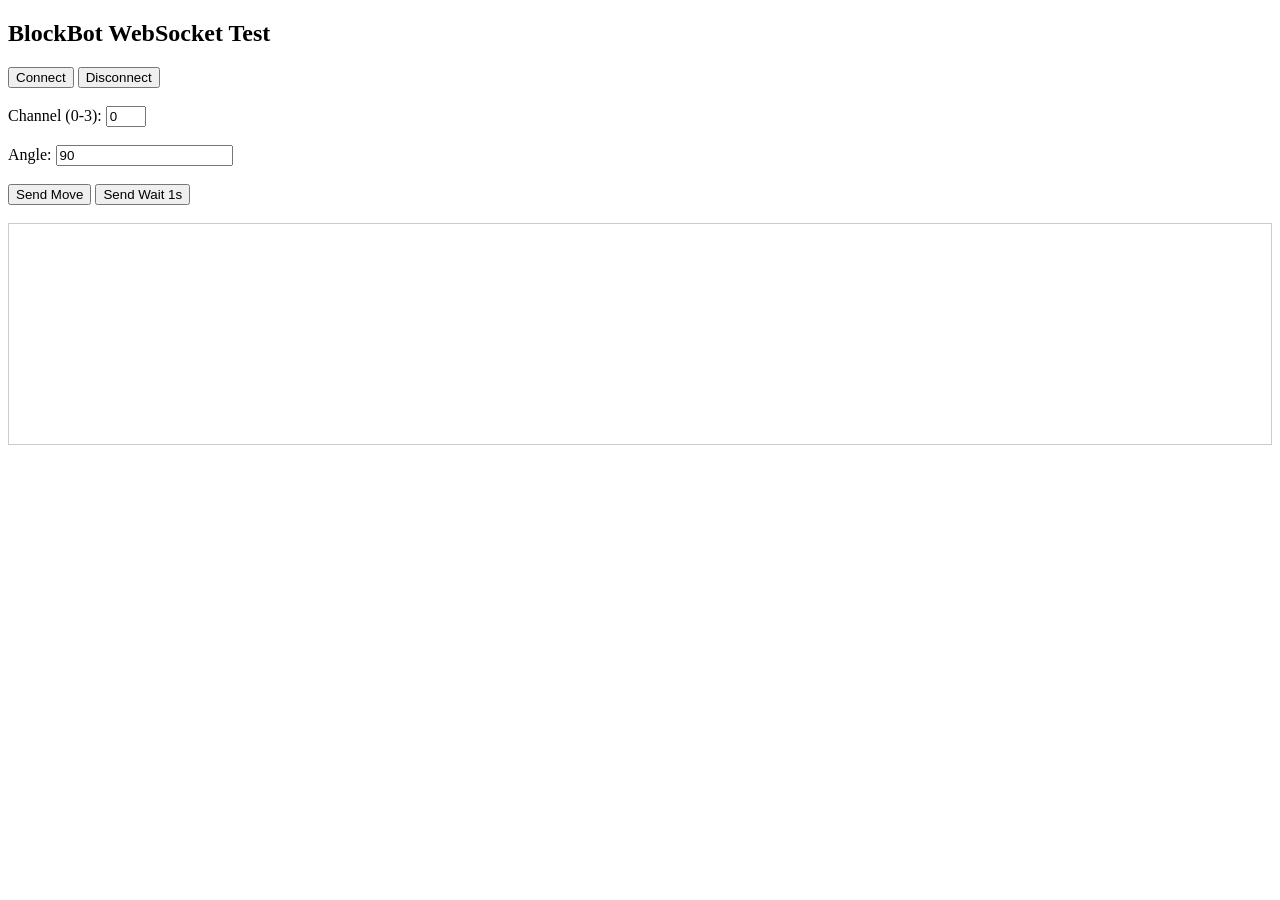
==== test.html @ bde56883 "Replace Microdot WebSocket with raw asyncio server; add browser test page" ====
<!DOCTYPE html>
<html>
<head>
  <title>BlockBot Test</title>
</head>
<body>
  <h2>BlockBot WebSocket Test</h2>
  <button onclick="connect()">Connect</button>
  <button onclick="disconnect()">Disconnect</button>
  <br><br>

  <label>Channel (0-3): <input id="channel" type="number" value="0" min="0" max="3"></label><br><br>
  <label>Angle: <input id="angle" type="number" value="90"></label><br><br>
  <button onclick="sendMove()">Send Move</button>
  <button onclick="sendWait()">Send Wait 1s</button>
  <br><br>

  <div id="log" style="font-family:monospace; border:1px solid #ccc; padding:10px; height:200px; overflow-y:auto;"></div>

  <script>
    let ws = null;

    function log(msg) {
      const div = document.getElementById('log');
      div.innerHTML += msg + '<br>';
      div.scrollTop = div.scrollHeight;
    }

    function connect() {
      ws = new WebSocket('ws://192.168.1.198:8080/ws');
      ws.onopen = () => log('Connected');
      ws.onclose = () => log('Disconnected');
      ws.onerror = (e) => log('Error: ' + e);
      ws.onmessage = (e) => log('Received: ' + e.data);
    }

    function disconnect() {
      if (ws) ws.close();
    }

    function sendMove() {
      if (!ws || ws.readyState !== WebSocket.OPEN) { log('Not connected'); return; }
      const channel = parseInt(document.getElementById('channel').value);
      const angle = parseInt(document.getElementById('angle').value);
      const cmd = JSON.stringify({ cmd: 'move', channel, angle });
      ws.send(cmd);
      log('Sent: ' + cmd);
    }

    function sendWait() {
      if (!ws || ws.readyState !== WebSocket.OPEN) { log('Not connected'); return; }
      const cmd = JSON.stringify({ cmd: 'wait', second: 1 });
      ws.send(cmd);
      log('Sent: ' + cmd);
    }
  </script>
</body>
</html>
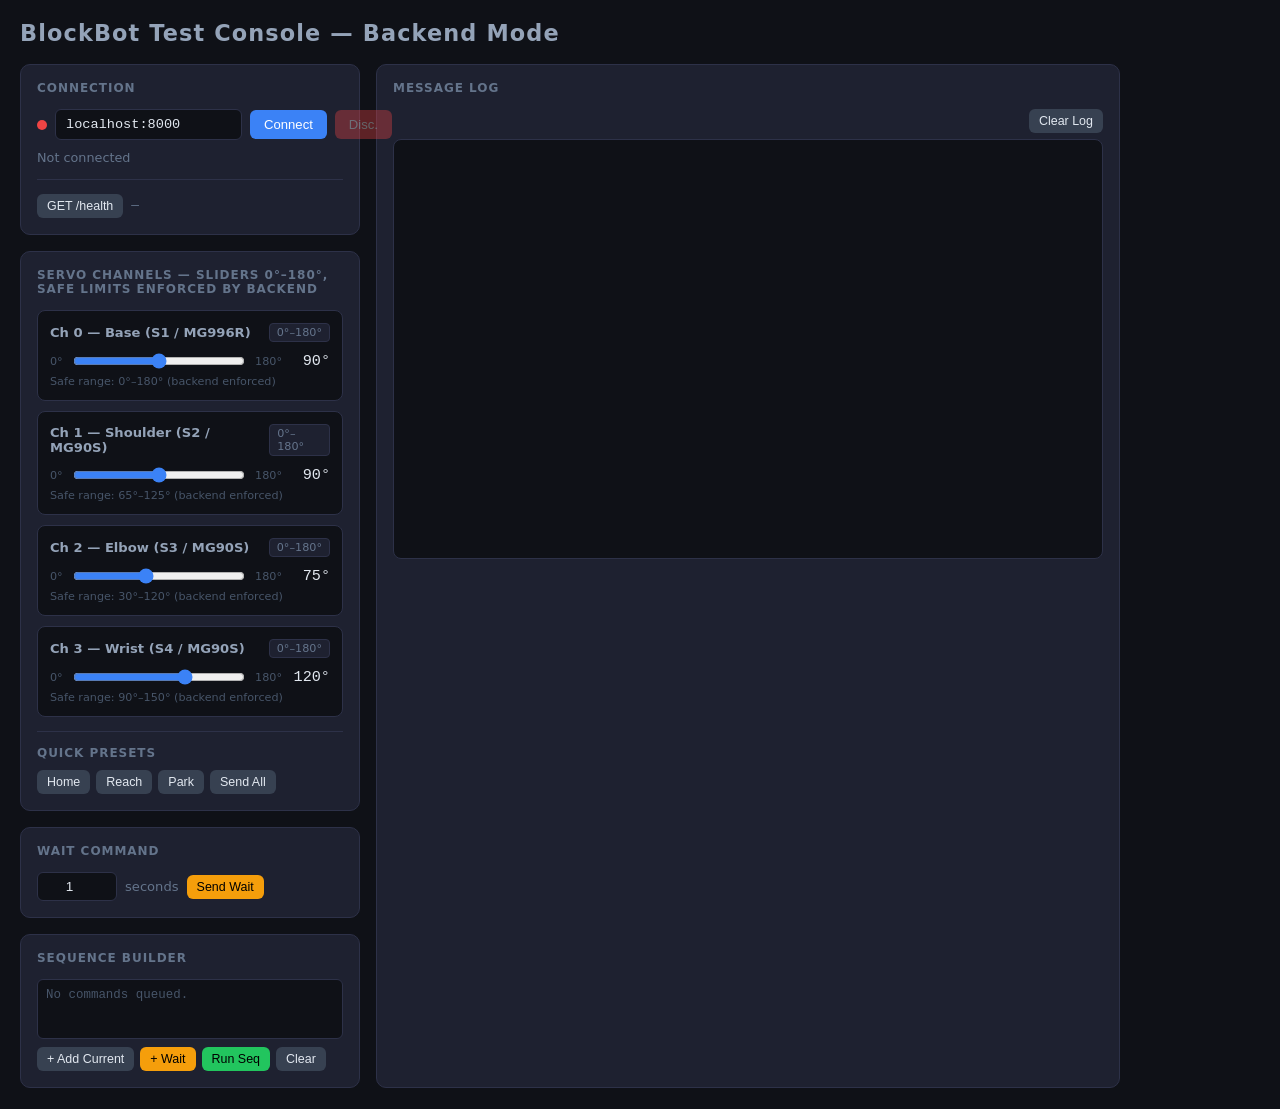
==== commit afa2d477: "Add backend/frontend scaffolding, updated firmware, and .gitignore" ====
--- a/test.html
+++ b/test.html
@@ -1,58 +1,518 @@
 <!DOCTYPE html>
-<html>
+<html lang="en">
 <head>
-  <title>BlockBot Test</title>
+  <meta charset="UTF-8">
+  <title>BlockBot Test Console</title>
+  <style>
+    *, *::before, *::after { box-sizing: border-box; margin: 0; padding: 0; }
+
+    body {
+      font-family: 'Segoe UI', system-ui, sans-serif;
+      background: #0f1117;
+      color: #e2e8f0;
+      padding: 20px;
+      min-height: 100vh;
+    }
+
+    h1 { font-size: 1.4rem; font-weight: 600; color: #94a3b8; margin-bottom: 18px; letter-spacing: 0.05em; }
+
+    .grid {
+      display: grid;
+      grid-template-columns: 340px 1fr;
+      gap: 16px;
+      max-width: 1100px;
+    }
+
+    .panel {
+      background: #1e2130;
+      border: 1px solid #2d3148;
+      border-radius: 10px;
+      padding: 16px;
+    }
+
+    .panel h2 {
+      font-size: 0.75rem;
+      font-weight: 600;
+      text-transform: uppercase;
+      letter-spacing: 0.08em;
+      color: #64748b;
+      margin-bottom: 14px;
+    }
+
+    /* Connection */
+    .conn-row { display: flex; gap: 8px; align-items: center; margin-bottom: 10px; }
+    .conn-row input {
+      flex: 1;
+      background: #0f1117;
+      border: 1px solid #2d3148;
+      color: #e2e8f0;
+      border-radius: 6px;
+      padding: 7px 10px;
+      font-size: 0.85rem;
+      font-family: monospace;
+    }
+
+    .status-dot {
+      width: 10px; height: 10px;
+      border-radius: 50%;
+      background: #ef4444;
+      flex-shrink: 0;
+      transition: background 0.3s;
+    }
+    .status-dot.connected  { background: #22c55e; box-shadow: 0 0 6px #22c55e88; }
+    .status-dot.connecting { background: #f59e0b; animation: pulse 0.8s infinite; }
+    @keyframes pulse { 0%,100%{opacity:1} 50%{opacity:0.4} }
+
+    #status-text { font-size: 0.8rem; color: #64748b; }
+
+    /* Buttons */
+    .btn {
+      padding: 7px 14px;
+      border: none; border-radius: 6px;
+      font-size: 0.82rem; font-weight: 500;
+      cursor: pointer;
+      transition: opacity 0.15s, transform 0.1s;
+    }
+    .btn:hover   { opacity: 0.85; }
+    .btn:active  { transform: scale(0.97); }
+    .btn:disabled { opacity: 0.35; cursor: not-allowed; transform: none; }
+    .btn-blue  { background: #3b82f6; color: #fff; }
+    .btn-red   { background: #ef4444; color: #fff; }
+    .btn-green { background: #22c55e; color: #000; }
+    .btn-gray  { background: #374151; color: #e2e8f0; }
+    .btn-amber { background: #f59e0b; color: #000; }
+    .btn-sm    { padding: 5px 10px; font-size: 0.78rem; }
+
+    /* Health */
+    #health-result {
+      font-size: 0.8rem; font-family: monospace;
+      color: #64748b; min-height: 1.2em;
+    }
+
+    /* Channels */
+    .channel {
+      background: #0f1117;
+      border: 1px solid #2d3148;
+      border-radius: 8px;
+      padding: 12px;
+      margin-bottom: 10px;
+      transition: border-color 0.25s;
+    }
+    .channel.has-error   { border-color: #ef4444; }
+    .channel.has-success { border-color: #22c55e; }
+
+    .channel-header {
+      display: flex; align-items: center;
+      justify-content: space-between;
+      margin-bottom: 10px;
+    }
+    .channel-label { font-size: 0.82rem; font-weight: 600; color: #94a3b8; }
+    .channel-badge {
+      font-size: 0.7rem; color: #64748b;
+      background: #1e2130;
+      border: 1px solid #2d3148;
+      border-radius: 4px; padding: 2px 7px;
+    }
+
+    .slider-row { display: flex; align-items: center; gap: 10px; }
+    .slider-row input[type=range] {
+      flex: 1; cursor: pointer;
+      accent-color: #3b82f6;
+    }
+    .angle-display {
+      font-family: monospace; font-size: 0.95rem;
+      color: #e2e8f0; width: 38px; text-align: right;
+    }
+
+    .channel-meta {
+      display: flex; justify-content: space-between;
+      margin-top: 5px;
+    }
+    .safe-hint  { font-size: 0.7rem; color: #475569; }
+    .channel-error {
+      font-size: 0.72rem; color: #f87171;
+      font-weight: 500; min-height: 1em;
+    }
+
+    /* Wait */
+    .wait-row { display: flex; gap: 8px; align-items: center; margin-top: 6px; }
+    .wait-row input {
+      width: 80px;
+      background: #0f1117; border: 1px solid #2d3148;
+      color: #e2e8f0; border-radius: 6px;
+      padding: 6px 8px; font-size: 0.85rem; text-align: center;
+    }
+
+    /* Sequence */
+    #seq-list {
+      min-height: 60px; max-height: 140px; overflow-y: auto;
+      background: #0f1117; border: 1px solid #2d3148;
+      border-radius: 6px; padding: 8px;
+      font-family: monospace; font-size: 0.78rem;
+      color: #94a3b8; margin-bottom: 8px;
+    }
+    .seq-item {
+      display: flex; justify-content: space-between; align-items: center;
+      padding: 2px 0; border-bottom: 1px solid #1e2130;
+    }
+    .seq-item:last-child { border-bottom: none; }
+    .seq-del { cursor: pointer; color: #ef4444; font-size: 0.9rem; }
+    .seq-controls { display: flex; gap: 6px; }
+
+    /* Log */
+    #log {
+      height: 420px; overflow-y: auto;
+      background: #0f1117; border: 1px solid #2d3148;
+      border-radius: 8px; padding: 10px 12px;
+      font-family: monospace; font-size: 0.78rem; line-height: 1.6;
+    }
+    .log-sent  { color: #60a5fa; }
+    .log-recv  { color: #4ade80; }
+    .log-error { color: #f87171; }
+    .log-info  { color: #94a3b8; }
+    .log-ts    { color: #475569; margin-right: 6px; }
+    .log-controls { display: flex; justify-content: flex-end; margin-bottom: 6px; }
+
+    .presets { display: flex; flex-wrap: wrap; gap: 6px; margin-top: 6px; }
+    .divider { border: none; border-top: 1px solid #2d3148; margin: 14px 0; }
+    .right-col { display: flex; flex-direction: column; gap: 16px; }
+  </style>
 </head>
 <body>
-  <h2>BlockBot WebSocket Test</h2>
-  <button onclick="connect()">Connect</button>
-  <button onclick="disconnect()">Disconnect</button>
-  <br><br>
-
-  <label>Channel (0-3): <input id="channel" type="number" value="0" min="0" max="3"></label><br><br>
-  <label>Angle: <input id="angle" type="number" value="90"></label><br><br>
-  <button onclick="sendMove()">Send Move</button>
-  <button onclick="sendWait()">Send Wait 1s</button>
-  <br><br>
-
-  <div id="log" style="font-family:monospace; border:1px solid #ccc; padding:10px; height:200px; overflow-y:auto;"></div>
-
-  <script>
-    let ws = null;
-
-    function log(msg) {
-      const div = document.getElementById('log');
-      div.innerHTML += msg + '<br>';
-      div.scrollTop = div.scrollHeight;
-    }
-
-    function connect() {
-      ws = new WebSocket('ws://192.168.1.198:8080/ws');
-      ws.onopen = () => log('Connected');
-      ws.onclose = () => log('Disconnected');
-      ws.onerror = (e) => log('Error: ' + e);
-      ws.onmessage = (e) => log('Received: ' + e.data);
-    }
-
-    function disconnect() {
-      if (ws) ws.close();
-    }
-
-    function sendMove() {
-      if (!ws || ws.readyState !== WebSocket.OPEN) { log('Not connected'); return; }
-      const channel = parseInt(document.getElementById('channel').value);
-      const angle = parseInt(document.getElementById('angle').value);
-      const cmd = JSON.stringify({ cmd: 'move', channel, angle });
-      ws.send(cmd);
-      log('Sent: ' + cmd);
-    }
-
-    function sendWait() {
-      if (!ws || ws.readyState !== WebSocket.OPEN) { log('Not connected'); return; }
-      const cmd = JSON.stringify({ cmd: 'wait', second: 1 });
-      ws.send(cmd);
-      log('Sent: ' + cmd);
-    }
-  </script>
+  <h1>BlockBot Test Console — Backend Mode</h1>
+
+  <div class="grid">
+    <div style="display:flex;flex-direction:column;gap:16px;">
+
+      <!-- Connection -->
+      <div class="panel">
+        <h2>Connection</h2>
+        <div class="conn-row">
+          <div class="status-dot" id="dot"></div>
+          <input id="ip" type="text" value="localhost:8000" placeholder="host:port">
+          <button class="btn btn-blue" id="btn-connect" onclick="connect()">Connect</button>
+          <button class="btn btn-red" id="btn-disconnect" onclick="disconnect()" disabled>Disc.</button>
+        </div>
+        <div id="status-text">Not connected</div>
+        <hr class="divider">
+        <div style="display:flex;align-items:center;gap:8px;">
+          <button class="btn btn-gray btn-sm" onclick="healthCheck()">GET /health</button>
+          <div id="health-result">—</div>
+        </div>
+      </div>
+
+      <!-- Servo Channels -->
+      <div class="panel">
+        <h2>Servo Channels — sliders 0°–180°, safe limits enforced by backend</h2>
+        <div id="channels"></div>
+        <hr class="divider">
+        <h2 style="margin-bottom:10px;">Quick Presets</h2>
+        <div class="presets">
+          <button class="btn btn-gray btn-sm" onclick="applyPreset('home')">Home</button>
+          <button class="btn btn-gray btn-sm" onclick="applyPreset('reach')">Reach</button>
+          <button class="btn btn-gray btn-sm" onclick="applyPreset('park')">Park</button>
+          <button class="btn btn-gray btn-sm" onclick="sendAllServos()">Send All</button>
+        </div>
+      </div>
+
+      <!-- Wait -->
+      <div class="panel">
+        <h2>Wait Command</h2>
+        <div class="wait-row">
+          <input id="wait-sec" type="number" value="1" min="0.1" max="10" step="0.1">
+          <span style="font-size:0.82rem;color:#64748b;">seconds</span>
+          <button class="btn btn-amber btn-sm" onclick="sendWait()">Send Wait</button>
+        </div>
+      </div>
+
+      <!-- Sequence -->
+      <div class="panel">
+        <h2>Sequence Builder</h2>
+        <div id="seq-list"><span style="color:#475569">No commands queued.</span></div>
+        <div class="seq-controls">
+          <button class="btn btn-gray btn-sm" onclick="addCurrentToSeq()">+ Add Current</button>
+          <button class="btn btn-amber btn-sm" onclick="addWaitToSeq()">+ Wait</button>
+          <button class="btn btn-green btn-sm" onclick="runSequence()">Run Seq</button>
+          <button class="btn btn-gray btn-sm" onclick="clearSeq()">Clear</button>
+        </div>
+      </div>
+    </div>
+
+    <!-- Right column: log -->
+    <div class="right-col">
+      <div class="panel" style="flex:1;">
+        <h2>Message Log</h2>
+        <div class="log-controls">
+          <button class="btn btn-gray btn-sm" onclick="clearLog()">Clear Log</button>
+        </div>
+        <div id="log"></div>
+      </div>
+    </div>
+  </div>
+
+<script>
+  // All sliders run 0–180. Safe limits are enforced by the backend validator.
+  // When the backend rejects an angle the channel card turns red with the error.
+  const CHANNELS = [
+    { id: 0, name: 'Base (S1 / MG996R)',  safeMin:  0, safeMax: 180, home: 90  },
+    { id: 1, name: 'Shoulder (S2 / MG90S)', safeMin: 65, safeMax: 125, home: 90  },
+    { id: 2, name: 'Elbow (S3 / MG90S)',    safeMin: 30, safeMax: 120, home: 75  },
+    { id: 3, name: 'Wrist (S4 / MG90S)',    safeMin: 90, safeMax: 150, home: 120 },
+  ];
+
+  const PRESETS = {
+    home:  [90, 90, 75, 120],
+    reach: [90, 70, 110, 95],
+    park:  [90, 120, 35, 148],
+  };
+
+  let ws = null;
+  let sequence  = [];
+  let pendingQueue = []; // tracks which channel each sent command belongs to
+
+  // ── Build channel sliders ──────────────────────────────────
+  const container = document.getElementById('channels');
+  CHANNELS.forEach(ch => {
+    container.innerHTML += `
+      <div class="channel" id="ch-wrap-${ch.id}">
+        <div class="channel-header">
+          <span class="channel-label">Ch ${ch.id} — ${ch.name}</span>
+          <span class="channel-badge">0°–180°</span>
+        </div>
+        <div class="slider-row">
+          <span style="font-size:0.7rem;color:#475569;">0°</span>
+          <input type="range" id="slider-${ch.id}" min="0" max="180" value="${ch.home}"
+            oninput="updateAngle(${ch.id})" onchange="sendMove(${ch.id})">
+          <span style="font-size:0.7rem;color:#475569;">180°</span>
+          <span class="angle-display" id="angle-${ch.id}">${ch.home}°</span>
+        </div>
+        <div class="channel-meta">
+          <span class="safe-hint">Safe range: ${ch.safeMin}°–${ch.safeMax}° (backend enforced)</span>
+          <span class="channel-error" id="err-${ch.id}"></span>
+        </div>
+      </div>`;
+  });
+
+  function updateAngle(ch) {
+    const v = document.getElementById(`slider-${ch}`).value;
+    document.getElementById(`angle-${ch}`).textContent = v + '°';
+  }
+
+  // ── Feedback per channel ───────────────────────────────────
+  function showError(ch, msg) {
+    const wrap = document.getElementById(`ch-wrap-${ch}`);
+    wrap.classList.add('has-error');
+    wrap.classList.remove('has-success');
+    document.getElementById(`err-${ch}`).textContent = '⚠ ' + msg;
+  }
+
+  function showSuccess(ch) {
+    const wrap = document.getElementById(`ch-wrap-${ch}`);
+    wrap.classList.remove('has-error');
+    wrap.classList.add('has-success');
+    document.getElementById(`err-${ch}`).textContent = '';
+    setTimeout(() => wrap.classList.remove('has-success'), 800);
+  }
+
+  function clearFeedback(ch) {
+    const wrap = document.getElementById(`ch-wrap-${ch}`);
+    wrap.classList.remove('has-error', 'has-success');
+    document.getElementById(`err-${ch}`).textContent = '';
+  }
+
+  // ── Log helpers ────────────────────────────────────────────
+  function ts() {
+    return new Date().toLocaleTimeString('en-US',
+      { hour12: false, hour: '2-digit', minute: '2-digit', second: '2-digit' });
+  }
+
+  function log(msg, cls = 'log-info') {
+    const div = document.getElementById('log');
+    div.innerHTML += `<div class="log-${cls}"><span class="log-ts">[${ts()}]</span>${escHtml(msg)}</div>`;
+    div.scrollTop = div.scrollHeight;
+  }
+
+  function escHtml(s) {
+    return String(s).replace(/&/g,'&amp;').replace(/</g,'&lt;').replace(/>/g,'&gt;');
+  }
+
+  function clearLog() { document.getElementById('log').innerHTML = ''; }
+
+  // ── Connection state ───────────────────────────────────────
+  function setStatus(state) {
+    const dot  = document.getElementById('dot');
+    const txt  = document.getElementById('status-text');
+    const btnC = document.getElementById('btn-connect');
+    const btnD = document.getElementById('btn-disconnect');
+    dot.className = 'status-dot';
+    if (state === 'connected') {
+      dot.classList.add('connected');
+      txt.textContent = 'Connected to backend';
+      btnC.disabled = true; btnD.disabled = false;
+    } else if (state === 'connecting') {
+      dot.classList.add('connecting');
+      txt.textContent = 'Connecting…';
+      btnC.disabled = true; btnD.disabled = true;
+    } else {
+      txt.textContent = 'Not connected';
+      btnC.disabled = false; btnD.disabled = true;
+    }
+  }
+
+  // ── WebSocket ──────────────────────────────────────────────
+  function connect() {
+    const addr = document.getElementById('ip').value.trim();
+    const url  = `ws://${addr}/ws`;
+    setStatus('connecting');
+    log(`Connecting to ${url}…`);
+    ws = new WebSocket(url);
+
+    ws.onopen = () => {
+      setStatus('connected');
+      log('WebSocket open', 'recv');
+    };
+
+    ws.onclose = () => {
+      setStatus('disconnected');
+      log('WebSocket closed', 'info');
+      ws = null;
+      pendingQueue = [];
+    };
+
+    ws.onerror = () => {
+      log('WebSocket error — is the backend running? (fastapi dev backend/main.py)', 'error');
+    };
+
+    ws.onmessage = e => {
+      log('← ' + e.data, 'recv');
+
+      // Parse the backend response and show feedback on the channel card
+      try {
+        const resp = JSON.parse(e.data);
+        const ch   = pendingQueue.shift(); // match to the command we sent
+
+        if (ch !== null && ch !== undefined) {
+          if (resp.ok === false) {
+            showError(ch, resp.error || 'rejected by backend');
+            log(`Ch${ch} rejected: ${resp.error}`, 'error');
+          } else {
+            showSuccess(ch);
+          }
+        }
+      } catch (_) {}
+    };
+  }
+
+  function disconnect() {
+    if (ws) ws.close();
+  }
+
+  // ── Send ───────────────────────────────────────────────────
+  function send(obj) {
+    if (!ws || ws.readyState !== WebSocket.OPEN) {
+      log('Not connected — command dropped', 'error');
+      return false;
+    }
+    // Track which channel this command is for so we can match the response
+    pendingQueue.push(obj.cmd === 'move' ? obj.channel : null);
+    const s = JSON.stringify(obj);
+    ws.send(s);
+    log('→ ' + s, 'sent');
+    return true;
+  }
+
+  // ── Commands ───────────────────────────────────────────────
+  function sendMove(ch) {
+    const angle = parseInt(document.getElementById(`slider-${ch}`).value);
+    clearFeedback(ch);
+    send({ cmd: 'move', channel: ch, angle });
+  }
+
+  function sendWait() {
+    const sec = parseFloat(document.getElementById('wait-sec').value);
+    send({ cmd: 'wait', second: sec });
+  }
+
+  function sendAllServos() {
+    CHANNELS.forEach(ch => sendMove(ch.id));
+  }
+
+  // ── Presets ────────────────────────────────────────────────
+  function applyPreset(name) {
+    const angles = PRESETS[name];
+    if (!angles) return;
+    CHANNELS.forEach((ch, i) => {
+      document.getElementById(`slider-${ch.id}`).value = angles[i];
+      updateAngle(ch.id);
+    });
+    log(`Preset "${name}" — sending all channels…`);
+    sendAllServos();
+  }
+
+  // ── Health check ───────────────────────────────────────────
+  async function healthCheck() {
+    const addr = document.getElementById('ip').value.trim();
+    const url  = `http://${addr}/health`;
+    const el   = document.getElementById('health-result');
+    el.textContent = 'checking…'; el.style.color = '#64748b';
+    try {
+      const r = await fetch(url);
+      const j = await r.json();
+      el.textContent = JSON.stringify(j);
+      el.style.color = '#4ade80';
+      log(`Health: ${JSON.stringify(j)}`, 'recv');
+    } catch (e) {
+      el.textContent = 'failed';
+      el.style.color = '#f87171';
+      log(`Health check failed — is the backend running? (fastapi dev backend/main.py)`, 'error');
+    }
+  }
+
+  // ── Sequence ───────────────────────────────────────────────
+  function renderSeq() {
+    const el = document.getElementById('seq-list');
+    if (!sequence.length) {
+      el.innerHTML = '<span style="color:#475569">No commands queued.</span>';
+      return;
+    }
+    el.innerHTML = sequence.map((cmd, i) => {
+      const label = cmd.cmd === 'move'
+        ? `move ch${cmd.channel} → ${cmd.angle}°`
+        : `wait ${cmd.second}s`;
+      return `<div class="seq-item">
+        <span>${i+1}. ${label}</span>
+        <span class="seq-del" onclick="removeSeq(${i})">✕</span>
+      </div>`;
+    }).join('');
+  }
+
+  function addCurrentToSeq() {
+    CHANNELS.forEach(ch => {
+      const angle = parseInt(document.getElementById(`slider-${ch.id}`).value);
+      sequence.push({ cmd: 'move', channel: ch.id, angle });
+    });
+    renderSeq();
+  }
+
+  function addWaitToSeq() {
+    const sec = parseFloat(document.getElementById('wait-sec').value);
+    sequence.push({ cmd: 'wait', second: sec });
+    renderSeq();
+  }
+
+  function removeSeq(i) { sequence.splice(i, 1); renderSeq(); }
+  function clearSeq()   { sequence = []; renderSeq(); }
+
+  async function runSequence() {
+    if (!sequence.length) { log('Sequence is empty', 'info'); return; }
+    log(`Running sequence (${sequence.length} commands)…`);
+    for (const cmd of sequence) {
+      if (!send(cmd)) break;
+      if (cmd.cmd === 'wait') await new Promise(r => setTimeout(r, cmd.second * 1000));
+      else await new Promise(r => setTimeout(r, 80));
+    }
+    log('Sequence complete.');
+  }
+</script>
 </body>
 </html>
